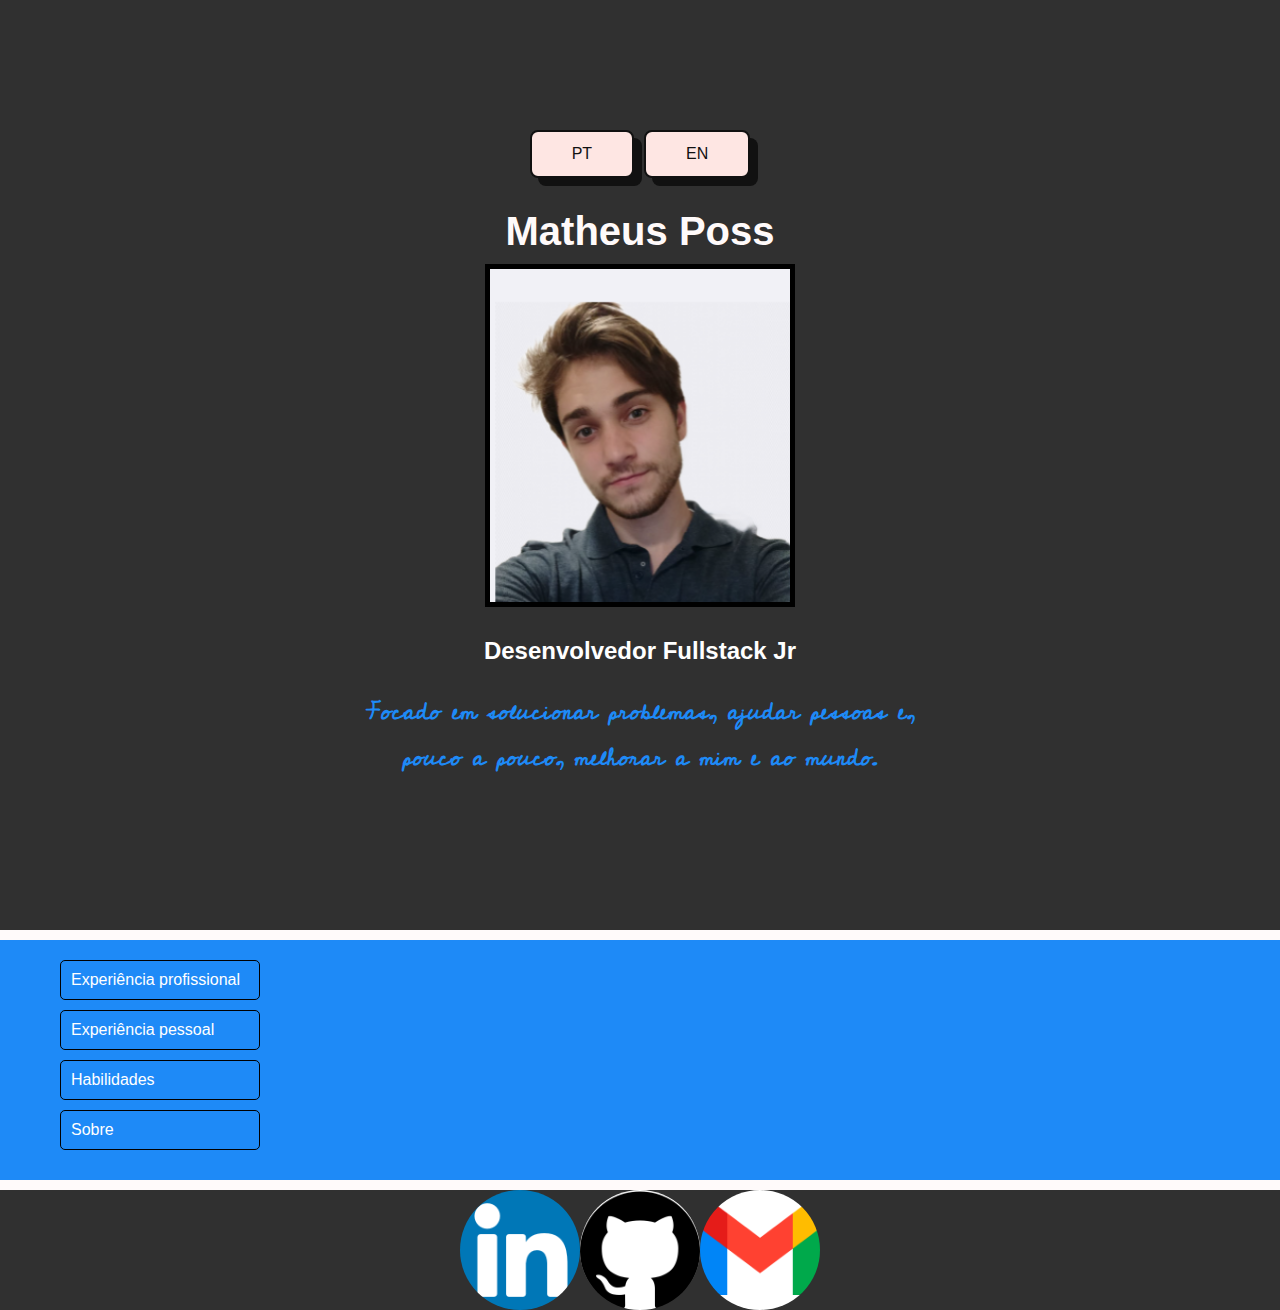
==== index.html @ 54ba3d8d "Rename matheus.html to index.html" ====
<!DOCTYPE html>
<html lang="en">

<head>
    <meta charset="UTF-8">
    <meta name="viewport" content="width=device-width, initial-scale=1.0">
    <link rel="stylesheet" type="text/css" href="styles.css" media="screen">
    <link rel="preconnect" href="https://fonts.googleapis.com">
    <link rel="preconnect" href="https://fonts.gstatic.com" crossorigin>
    <link href="https://fonts.googleapis.com/css2?family=Cedarville+Cursive&display=swap" rel="stylesheet">
    <title>Matheus Poss</title>
</head>

<body>

    <header>
        <div class="traducao">
            <button class="buttonTraducao" role="button" onclick="changeLanguage('pt')">PT</button>
            <button class="buttonTraducao" role="button" onclick="changeLanguage('en')">EN</button>
        </div>
        <div class="header__imagem__texto">
            <h1 class="translate" data-pt="Matheus Poss" data-en="Matheus Poss">Matheus Poss</h1>
            <div class="foto">
                <img src="foto.png" alt="foto">
            </div>
            <h2 class="translate" data-pt="Desenvolvedor Fullstack Jr" data-en="Fullstack Jr Developer"></h2>
            <h3 class="translate"
                data-pt="Focado em solucionar problemas, ajudar pessoas e, pouco a pouco, melhorar a mim e ao mundo."
                data-en="My focus is to solve problems, help out people and, little by little, improve myself and the world">
            </h3>
        </div>
    </header>
    <main>
        <div class="divisao__header__main"></div>
        <section class="portfolio">
            <nav class="menu">
                <div class="option" onclick="showContent('projeto1')" data-pt="Experiência profissional"
                    data-en="Professional Experience"></div>
                <div class="option" onclick="showContent('projeto2')" data-pt="Experiência pessoal"
                    data-en="Personal Experience"></div>
                <div class="option" onclick="showContent('projeto3')" data-pt="Habilidades" data-en="Skills">
                </div>
                <div class="option" onclick="showContent('projeto4')" data-pt="Sobre" data-en="About"></div>
            </nav>
            <div class="content">
                <div id="projeto1" class="project-content">
                    <h2 class="translate" data-pt="Estagiário desenvolvedor Fullstack"
                        data-en="Intern Fullstack Developer"></h2>
                    <h3>12/2022 - 08/2023</h3>
                    <ul>
                        <li>
                            <p class="translate"
                                data-pt="Criar e implementar funcionalidades no sistema a partir de especificações."
                                data-en="Create and implement system features from specifications."></p>
                        </li>
                        <li>
                            <p class="translate"
                                data-pt="Desenvolver, otimizar e corrigir funcionalidades Java no backend."
                                data-en="Develop, optimize, and correct Java backend functionalities."></p>
                        </li>
                        <li>
                            <p class="translate"
                                data-pt="Utilizando Angular, Javascript, CSS e HTML para criar interfaces simples, seguras e intuitivas."
                                data-en="Using Angular, Javascript, CSS, and HTML to create simple, secure, and intuitive interfaces.">
                            </p>
                        </li>
                        <li>
                            <p class="translate" data-pt="Produzir e corrigir linhas de comandos SQL."
                                data-en="Produce and correct SQL command lines."></p>
                        </li>
                        <li>
                            <p class="translate"
                                data-pt="Procurar, reportar e corrigir falhas no sistema em todas as camadas da aplicação."
                                data-en="Search, report, and fix system flaws at all application layers."></p>
                        </li>
                        <li>
                            <p class="translate" data-pt="Acompanhar rotinas de automação com o uso do Jenkins."
                                data-en="Monitor automation routines using Jenkins."></p>
                        </li>
                    </ul>
                </div>
                <div id="projeto2" class="project-content">
                    <h2 class="translate" data-pt="Projetos caseiros" data-en="Personal Projects"></h2>
                    <h3>01/2020 ⇒ </h3>
                    <ul>
                        <li>
                            <p class="translate"
                                data-pt="Desenvolvimento de sistemas na linguagem JAVA Sistemas de: Vendas, Estacionamento, Streaming, etc."
                                data-en="Development of systems in the JAVA language: Sales, Parking, Streaming, etc.">
                            </p>
                        </li>
                        <li>
                            <p class="translate"
                                data-pt="Criação de sites utilizando as linguagens HTML, CSS, PHP e JAVASCRIPT Conhecimento em: Páginas dinâmicas, Integração front-end back-end e APIs."
                                data-en="Creation of websites using HTML, CSS, PHP, and JAVASCRIPT Knowledge in: Dynamic pages, Front-end and back-end integration, and APIs.">
                            </p>
                        </li>
                        <li>
                            <p class="translate"
                                data-pt="Gerenciamento de bancos de dados relacional e não relacional e conhecimento das consultas SQL."
                                data-en="Management of relational and non-relational databases and knowledge of SQL queries.">
                            </p>
                        </li>
                        <li>
                            <p class="translate" data-pt="Inglês C1 com facilidade inclusive na fala."
                                data-en="English C1 with ease in speaking.">
                            </p>
                        </li>
                        <li>
                            <p class="translate" data-pt="Experiência com vendas e atendimento ao cliente."
                                data-en="Experience with sales and customer service."></p>
                        </li>
                        <li>
                            <p>
                                <span class="translate" data-pt="Criação do site: "
                                    data-en="Creation of the website: "></span>
                                <a href="https://fabricadedocinhos.com" target="_blank" class="translate-link"
                                    data-pt="Fabricadedocinhos." data-en="Fabricadedocinhos.">Fabricadedocinhos.</a>
                            </p>

                        </li>
                        <li>
                            <p class="translate"
                                data-pt="Experiência sólida em desenvolver, corrigir e otimizar operações de CRUD."
                                data-en="Solid experience in developing, fixing, and optimizing CRUD operations.">
                            </p>
                        </li>
                    </ul>
                </div>

                <div id="projeto3" class="project-content">
                    <h2 data-pt="Hard & Soft skills" data-en="Hard & Soft skills">Hard & Soft skills</h2>
                    <div class="skills-container">
                        <ul class="skill-list hardSkill">
                            <li>
                                <p data-pt="Java" data-en="Java">Java</p>
                            </li>
                            <li>
                                <p data-pt="JavaScript" data-en="JavaScript">JavaScript</p>
                            </li>
                            <li>
                                <p data-pt="Angular" data-en="Angular">Angular</p>
                            </li>
                            <li>
                                <p data-pt="Git" data-en="Git">Git</p>
                            </li>
                            <li>
                                <p data-pt="MySQL" data-en="MySQL">MySQL</p>
                            </li>
                            <li>
                                <p data-pt="C#" data-en="C#">C#</p>
                            </li>
                            <li>
                                <p class="translate" data-pt="Microserviços" data-en="Microservices"></p>
                            </li>
                            <li>
                                <p data-pt="Backend" data-en="Backend">Backend</p>
                            </li>
                            <li>
                                <p data-pt="Frontend" data-en="Frontend">Frontend</p>
                            </li>
                            <li>
                                <p class="translate" data-pt="Banco de dados" data-en="Databases"></p>
                            </li>
                            <li>
                                <p class="translate" data-pt="POO" data-en="OOP"></p>
                            </li>
                        </ul>
                        <ul class="skill-list softSkill">
                            <li>
                                <p class="translate" data-pt="Comunicativo" data-en="Communicative"></p>
                            </li>
                            <li>
                                <p class="translate" data-pt="Ambicioso" data-en="Ambitious"></p>
                            </li>
                            <li>
                                <p class="translate" data-pt="Paciente" data-en="Patient"></p>
                            </li>
                            <li>
                                <p class="translate" data-pt="Prestativo" data-en="Helpful"></p>
                            </li>
                            <li>
                                <p class="translate" data-pt="Disciplinado" data-en="Disciplined"></p>
                            </li>
                            <li>
                                <p class="translate" data-pt="Flexível" data-en="Flexible"></p>
                            </li>
                            <li>
                                <p class="translate" data-pt="Pontual" data-en="Committed"></p>
                            </li>
                        </ul>
                    </div>
                </div>
                <div id="projeto4" class="project-content">
                    <h2 class="translate" data-pt="Um pouco do Matheus" data-en="A bit about Matheus"></h2>
                    <p class="translate"
                        data-pt="Tenho 25 anos e a 4 venho me dedicado a entrar no mundo da tecnologia, desde a faculdade me interessei mais pelo back-end do que pelo front, mas depois de trabalhar como fullstack eu percebi que o que eu gostava mesmo era de resolver problemas, foi ai que me encontrei nesta área!"
                        data-en="I'm 25 years old and for 4 years I've been dedicated to entering the world of technology. Since college, I was more interested in the back-end than the front, but after working as a fullstack, I realized that what I really liked was solving problems. That's where I found myself in this area!">
                    </p>
                    <p class="translate"
                        data-pt="Sempre tive um sentimento de que gostaria fazer algo pelas pessoas, e essa área me proporciona isso, com pequenas ou grandes coisas podemos facilitar a vida de muitas pessoas."
                        data-en="I've always had a feeling that I would like to do something for people, and this area provides that. With small or big things, we can make life easier for many people.">
                    </p>
                    <p class="translate"
                        data-pt="Fora da zona do trabalho, gosto bastante de ficar ao ar livre, de academia, esportes, mas também gosto muito de todos os tipos de jogos, desde jogos on-line até jogos de tabuleiro. Sou casado e pai só de pet."
                        data-en="Outside the work zone, I really like being outdoors, going to the gym, playing sports, but I also enjoy all types of games, from online games to board games. I'm married and a pet parent.">
                    </p>
                </div>
            </div>
        </section>
    </main>
    <div class="divisao__header__main"></div>
    <footer class="midias">
        <a target="_blank" class="linkedin" href="https://www.linkedin.com/in/matheus-poss-4b09b4234/"></a>
        <a target="_blank" class="github" href="https://github.com/Matposs"></a>
        <a class="gmail" href="mailto:teste@gmail.com"></a>
    </footer>
    <script src="script.js"></script>
</body>

</html>
---- styles.css ----
body {
    font-family: Arial, sans-serif;
    margin: 0;
    box-sizing: border-box;
}

header {
    padding: 20px;
    background-color: #303030;
    min-height: calc(100vh - 10px);
    align-items: center;
    display: flex;
    flex-wrap: wrap;
    overflow: hidden;
    justify-content: center;
    text-align: -webkit-center;
    flex-direction: column;
}

header h1 {
    color: snow;
}

.traducao {
    display: flex;
    flex-wrap: wrap;
    flex-direction: row;
    align-items: center;
}

.buttonTraducao {
    position: relative;
    margin: 5px;
    align-items: center;
    background-color: #fee6e3;
    border: 2px solid #111;
    border-radius: 8px;
    box-sizing: border-box;
    color: #111;
    cursor: pointer;
    display: flex;
    font-family: Inter, sans-serif;
    font-size: 16px;
    height: 48px;
    justify-content: center;
    line-height: 24px;
    max-width: 100%;
    padding: 0 25px;
    text-align: center;
    text-decoration: none;
    touch-action: manipulation;
    box-shadow: 8px 8px 0 #111;
}

.buttonTraducao:hover {
    box-shadow: none;
}

.buttonTraducao:after {
    content: "";
    position: absolute;
    top: -2px;
    left: 0;
    width: 100%;
    height: 48px;
    background-color: #111;
    border-radius: 8px;
    transform: translate(8px, 8px);
    transition: transform .2s ease-out;
    z-index: -1;
}

.buttonTraducao:hover:after {
    transform: translate(0, 0);
}

.buttonTraducao:active {
    background-color: #ffdeda;
    outline: 0;
}

.buttonTraducao:hover {
    outline: 0;
}

@media (min-width: 768px) {
    .buttonTraducao {
        padding: 0 40px;
    }
}

.foto {
    display: flex;
    align-items: center;
    justify-content: center;
    max-width: 300px;
    border: 5px solid black;
    overflow: hidden;
}

.foto img {
    box-sizing: border-box;
    flex: 1;
    object-fit: cover;
    width: 100%;
}

.header__imagem__texto {
    max-width: 800px;
    width: 100%;
}

.header__imagem__texto h1 {
    font-size: 2.5em;
    margin-bottom: 10px;
}

.header__imagem__texto h2 {
    font-family: 'Lucida Sans', 'Lucida Sans Regular', 'Lucida Grande', 'Lucida Sans Unicode', Geneva, Verdana, sans-serif;
    font-size: 1.5em;
    color: white;
    margin-bottom: 10px;
    margin-top: 30px;
}

.header__imagem__texto h3 {
    font-size: 1.5em;
    max-width: 600px;
    font-family: 'Cedarville Cursive', cursive;
    color: #1E8AF7;
}

.divisao__header__main {
    height: 10px;
    background-color: snow;
}

.midias {
    display: flex;
    flex-wrap: wrap;
    justify-content: center;
}

main {
    background-color: #1E8AF7;
}

.portfolio {
    display: flex;
    flex-wrap: wrap;
    max-width: 1200px;
    margin: 0 auto;
}

.menu {
    flex: 0 0 20%;
    background-color: #1E8AF7;
    color: white;
    padding: 20px;
    box-sizing: border-box;
}

.option {
    cursor: pointer;
    padding: 10px;
    margin-bottom: 10px;
    border: 1px solid black;
    border-radius: 5px;
}

.content {
    flex-grow: 1;
    padding: 20px;
    box-sizing: border-box;
    max-width: 80%;
}

.project-content {
    width: 100%;
    margin: 0 auto;
}

.skills-container {
    display: grid;
    grid-template-columns: repeat(auto-fill, minmax(35%, 1fr));
    grid-gap: 75px;
    list-style-position: inside;
}

.content h2,
h3 {
    text-align: center;
}

.content li {
    list-style: disc;
    padding-left: 20px;
}

.content p {
    font-size: 1.2em;
    color: white;

}

.content a {
    text-decoration: none;
}

.project-content {
    display: none;
}

.project-content.active {
    display: block;
}

footer {
    background-color: #303030;
}

.linkedin {
    background: url('/linkedin.png') center/cover no-repeat;
    height: 120px;
    width: 120px;
    background-color: white;
    border-radius: 50%;
}

.github {
    background: url('/github.png') center/cover no-repeat;
    height: 120px;
    width: 120px;
    background-color: white;
    border-radius: 50%;
}

.gmail {
    background: url('/gmail.png') center/cover no-repeat;
    height: 120px;
    width: 120px;
    background-color: white;
    border-radius: 50%;
}
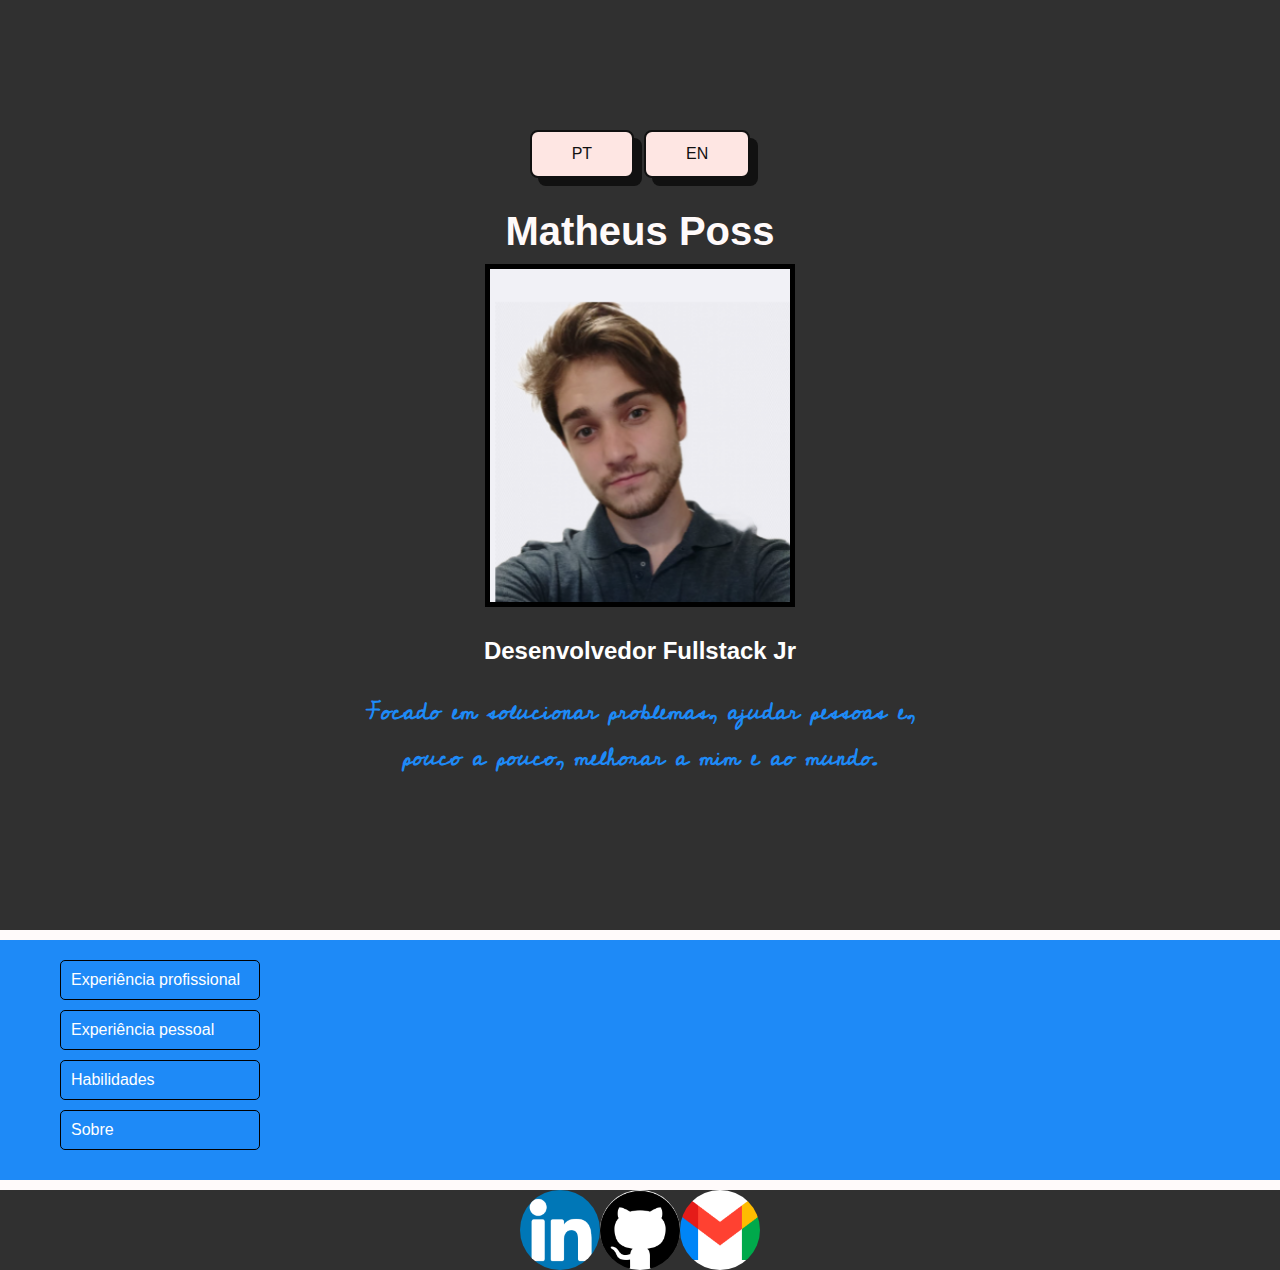
==== commit 3ec0d372: "mudanças no texto e nas imagens" ====
--- a/index.html
+++ b/index.html
@@ -194,7 +194,7 @@
                 <div id="projeto4" class="project-content">
                     <h2 class="translate" data-pt="Um pouco do Matheus" data-en="A bit about Matheus"></h2>
                     <p class="translate"
-                        data-pt="Tenho 25 anos e a 4 venho me dedicado a entrar no mundo da tecnologia, desde a faculdade me interessei mais pelo back-end do que pelo front, mas depois de trabalhar como fullstack eu percebi que o que eu gostava mesmo era de resolver problemas, foi ai que me encontrei nesta área!"
+                        data-pt="Tenho 25 anos e a 4 venho me dedicado a entrar no mundo da tecnologia, desde a faculdade me interessei mais pelo back-end do que pelo front, mas depois de trabalhar como fullstack eu percebi que gostava mesmo era de resolver problemas, foi ai que me encontrei nesta área!"
                         data-en="I'm 25 years old and for 4 years I've been dedicated to entering the world of technology. Since college, I was more interested in the back-end than the front, but after working as a fullstack, I realized that what I really liked was solving problems. That's where I found myself in this area!">
                     </p>
                     <p class="translate"
@@ -213,9 +213,9 @@
     <footer class="midias">
         <a target="_blank" class="linkedin" href="https://www.linkedin.com/in/matheus-poss-4b09b4234/"></a>
         <a target="_blank" class="github" href="https://github.com/Matposs"></a>
-        <a class="gmail" href="mailto:teste@gmail.com"></a>
+        <a class="gmail" href="mailto:matheusposs2012@gmail.com"></a>
     </footer>
     <script src="script.js"></script>
 </body>
 
-</html>
+</html>--- a/styles.css
+++ b/styles.css
@@ -220,25 +220,25 @@
 }
 
 .linkedin {
-    background: url('/linkedin.png') center/cover no-repeat;
-    height: 120px;
-    width: 120px;
+    background: url('linkedin.png') center/cover no-repeat;
+    height: 80px;
+    width: 80px;
     background-color: white;
     border-radius: 50%;
 }
 
 .github {
-    background: url('/github.png') center/cover no-repeat;
-    height: 120px;
-    width: 120px;
+    background: url('github.png') center/cover no-repeat;
+    height: 80px;
+    width: 80px;
     background-color: white;
     border-radius: 50%;
 }
 
 .gmail {
-    background: url('/gmail.png') center/cover no-repeat;
-    height: 120px;
-    width: 120px;
+    background: url('gmail.png') center/cover no-repeat;
+    height: 80px;
+    width: 80px;
     background-color: white;
     border-radius: 50%;
 }